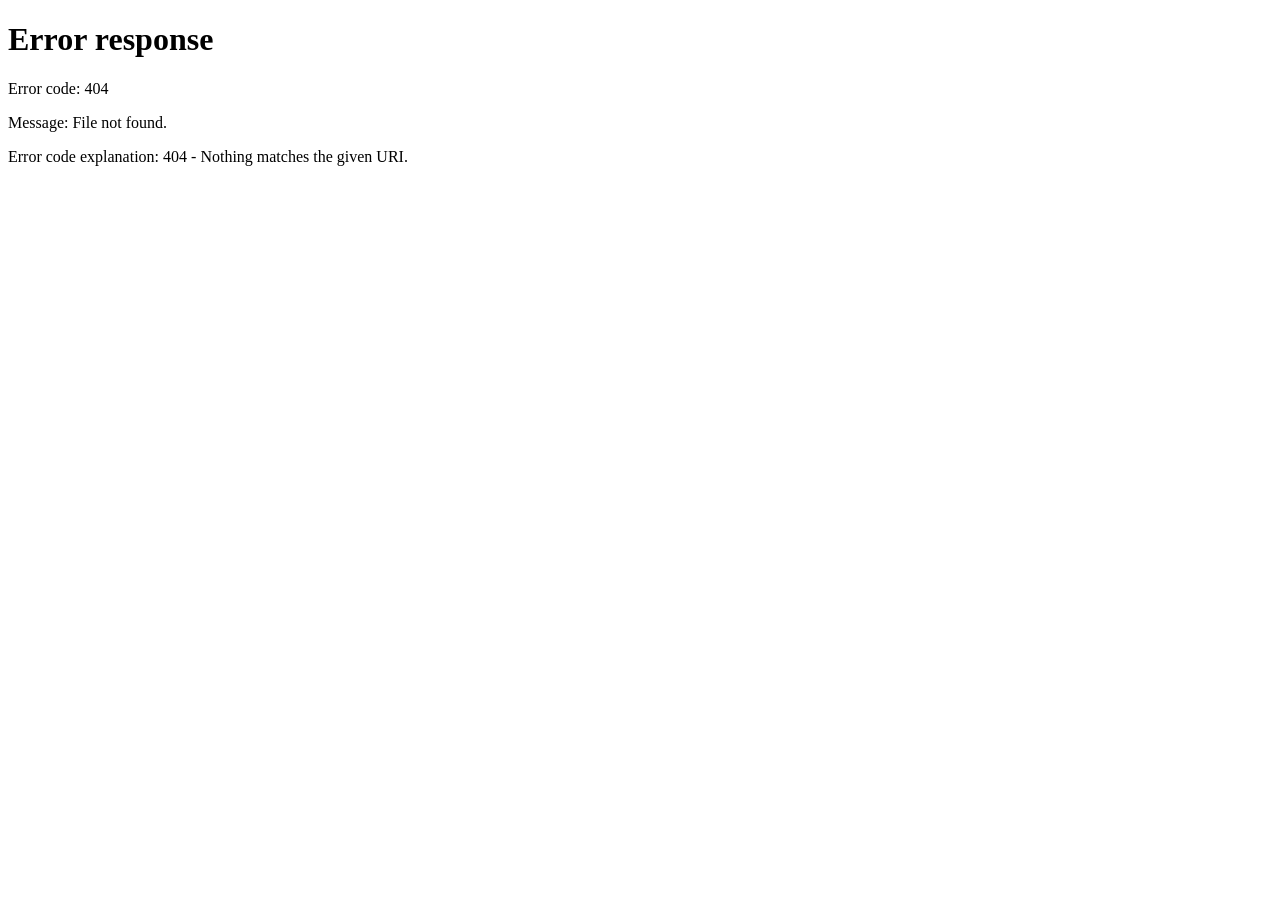
==== inventario.html @ 00eee56c "commit_Anaya" ====
<!DOCTYPE html>
<html lang="es">
<head>
    <meta charset="UTF-8">
    <meta name="viewport" content="width=device-width, initial-scale=1.0">
    <title>Planta Macondo - Inventario</title>
    <link rel="stylesheet" href="style.css">
</head>
<body>
    <header>
        <h1>Planta Macondo - Control de Inventario</h1>
        <nav style="margin-top: 10px;">
            <a href="inventario.html" style="color: white; margin-right: 15px;">Inventario</a>
            <a href="produccion.html" style="color: white; margin-right: 15px;">Producción</a>
            <button id="btn-cerrar-sesion" style="background-color: #e74c3c; padding: 0.5rem; font-size: 0.9rem;">Cerrar Sesión</button>
        </nav>
    </header>

    <main id="contenedor-inventario">
        <section>
            <h2>Crear Nuevo Producto</h2>
            <form id="formulario-inventario">
                <label for="producto-codigo">Código del Producto (ID):</label>
                <input type="text" id="producto-codigo" required>

                <label for="nombreProducto">Nombre del Producto:</label>
                <input type="text" id="nombreProducto" required>

                <label for="tipoProducto">Tipo de Producto:</label>
                <select id="tipoProducto" required>
                    <option value="" disabled selected>Selecciona una opción...</option>
                    <option value="materiaPrima">Materia Prima</option>
                    <option value="productoTerminado">Producto Terminado</option>
                </select>

                <div id="campo-dinamico"></div>
                <button type="submit">Guardar Producto</button>
            </form>
        </section>

        <hr style="margin: 2rem 0;">

        <section>
            <h2>Aumentar Stock (Entrada de Inventario)</h2>
            <form id="formulario-stock">
                <label for="select-producto-stock">Seleccionar Producto/Materia Prima:</label>
                <select id="select-producto-stock" required></select>
                
                <label for="cantidad-stock">Cantidad a ingresar:</label>
                <input type="number" id="cantidad-stock" min="1" required>
                
                <button type="submit">Aumentar Saldo</button>
            </form>
        </section>

        <hr style="margin: 2rem 0;">

        <section>
            <h2>Lista de Productos</h2>
            <input type="text" id="buscador-inventario" placeholder="Buscar por nombre o código..." style="width: 100%; margin-bottom: 1rem;">
            <ul id="lista-inventario" style="list-style-type: none; padding: 0;"></ul>
        </section>
    </main>

    <script src="inventario.js"></script>
</body>
</html>
---- style.css ----
:root {
    --bg: #f3f6fb;
    --surface: #ffffff;
    --surface-2: #f8fafc;
    --text: #172033;
    --muted: #5f6b7a;
    --primary: #1e40af;
    --primary-dark: #16327a;
    --accent: #0f766e;
    --danger: #dc2626;
    --border: #dfe7f1;
    --shadow: 0 16px 40px rgba(15, 23, 42, 0.10);
}

* {
    box-sizing: border-box;
}

body {
    margin: 0;
    min-height: 100vh;
    font-family: 'Segoe UI', Tahoma, Geneva, Verdana, sans-serif;
    color: var(--text);
    background:
        radial-gradient(circle at top left, rgba(30, 64, 175, 0.14), transparent 25%),
        linear-gradient(135deg, #f7f9fc 0%, #eef4fb 45%, #e7eef8 100%);
    line-height: 1.5;
}

header {
    background: linear-gradient(90deg, var(--primary-dark) 0%, var(--primary) 100%);
    color: white;
    padding: 1.3rem 1rem 1.1rem;
    text-align: center;
    box-shadow: 0 8px 24px rgba(15, 23, 42, 0.16);
}

header h1 {
    margin: 0;
    font-size: clamp(1.4rem, 2.3vw, 2rem);
    font-weight: 700;
}

nav {
    display: flex;
    justify-content: center;
    align-items: center;
    flex-wrap: wrap;
    gap: 0.6rem;
    margin-top: 0.8rem;
}

nav a {
    color: white;
    text-decoration: none;
    font-weight: 600;
    padding: 0.45rem 0.8rem;
    border-radius: 999px;
    transition: background-color 0.2s ease, transform 0.2s ease;
}

nav a:hover {
    background: rgba(255, 255, 255, 0.16);
    transform: translateY(-1px);
}

main {
    width: min(92%, 760px);
    margin: 2rem auto;
    padding: 1.3rem;
    background: rgba(255, 255, 255, 0.96);
    border: 1px solid rgba(223, 231, 241, 0.95);
    border-radius: 20px;
    box-shadow: var(--shadow);
    backdrop-filter: blur(8px);
}

section {
    background: linear-gradient(180deg, var(--surface) 0%, var(--surface-2) 100%);
    border: 1px solid var(--border);
    border-radius: 16px;
    padding: 1.1rem;
    margin-bottom: 1rem;
}

h2 {
    margin-top: 0;
    margin-bottom: 0.8rem;
    color: var(--text);
    font-size: 1.15rem;
}

form {
    display: flex;
    flex-direction: column;
    gap: 0.7rem;
}

label {
    font-weight: 600;
    color: var(--text);
}

input,
select {
    width: 100%;
    padding: 0.8rem 0.9rem;
    border: 1px solid #cdd8e4;
    border-radius: 10px;
    font-size: 1rem;
    color: var(--text);
    background-color: var(--surface);
    transition: border-color 0.2s ease, box-shadow 0.2s ease;
}

input:focus,
select:focus {
    outline: none;
    border-color: var(--primary);
    box-shadow: 0 0 0 3px rgba(30, 64, 175, 0.14);
}

button {
    border: none;
    border-radius: 12px;
    padding: 0.9rem 1rem;
    margin-top: 0.5rem;
    font-size: 1rem;
    font-weight: 700;
    cursor: pointer;
    color: #f8fffe;
    background: linear-gradient(90deg, #0b5f58 0%, #0f9d74 100%);
    box-shadow: 0 8px 20px rgba(15, 118, 110, 0.18);
    transition: transform 0.2s ease, box-shadow 0.2s ease;
}

button:hover {
    transform: translateY(-1px);
    box-shadow: 0 10px 24px rgba(15, 118, 110, 0.24);
}

hr {
    border: none;
    border-top: 1px solid #e2e8f0;
    margin: 1.2rem 0;
}

#btn-cerrar-sesion {
    background: linear-gradient(90deg, var(--danger) 0%, #b91c1c 100%);
    padding: 0.55rem 0.85rem;
    border-radius: 999px;
    box-shadow: none;
}

#btn-cerrar-sesion:hover {
    background: linear-gradient(90deg, #b91c1c 0%, #991b1b 100%);
}

#btn-ir-a-login,
#btn-ir-a-registro {
    background: none;
    color: var(--primary);
    box-shadow: none;
    padding: 0.35rem 0.6rem;
    margin-top: 0;
    text-decoration: underline;
}

#btn-ir-a-login:hover,
#btn-ir-a-registro:hover {
    background: none;
    color: var(--primary-dark);
    transform: none;
    box-shadow: none;
}

#buscador-inventario {
    width: 100%;
    margin-bottom: 0.9rem;
    padding: 0.75rem 0.9rem;
    border: 1px solid #cdd8e4;
    border-radius: 10px;
}

#lista-inventario {
    list-style: none;
    padding: 0;
    margin: 0;
    display: grid;
    gap: 0.75rem;
}

#lista-inventario li {
    background: var(--surface);
    border: 1px solid var(--border);
    border-radius: 12px;
    padding: 0.95rem 1rem;
    box-shadow: 0 6px 16px rgba(15, 23, 42, 0.04);
}

#lista-inventario li strong {
    color: var(--text);
}

#resumen-produccion {
    background: linear-gradient(135deg, #f0fdf4 0%, #ecfdf5 100%);
    border: 1px solid #bbf7d0;
    border-radius: 14px;
    padding: 1rem;
}

#resumen-produccion h3 {
    margin-top: 0;
    margin-bottom: 0.6rem;
    color: #166534;
}

#resumen-produccion p {
    margin: 0.4rem 0;
    color: var(--muted);
}

@media (max-width: 700px) {
    main {
        width: min(96%, 100%);
        margin: 1rem auto;
        padding: 1rem;
    }

    section {
        padding: 1rem;
    }

    button {
        width: 100%;
    }
}

@media (max-width: 480px) {
    header {
        padding: 1.1rem 0.8rem;
    }

    nav {
        gap: 0.45rem;
    }

    nav a {
        font-size: 0.95rem;
    }
}

/* Botón de eliminar (para usarlo en inventario.js) */
.btn-eliminar-fila {
    background-color: var(--danger);
    color: white;
    border: none;
    padding: 0.5rem 0.8rem;
    border-radius: 6px;
    cursor: pointer;
    transition: background 0.2s;
}

.btn-eliminar-fila:hover {
    background-color: #b91c1c;
}

/* Mejora para el contenedor de la receta en inventario */
#lista-ingredientes {
    padding: 0.5rem;
    background: var(--surface-2);
    border-radius: 8px;
    margin-top: 0.5rem;
}

/* Mejora visual para la lista de productos */
#lista-inventario li {
    transition: transform 0.2s;
}

#lista-inventario li:hover {
    transform: translateY(-2px);
    box-shadow: 0 10px 20px rgba(0, 0, 0, 0.08);
}
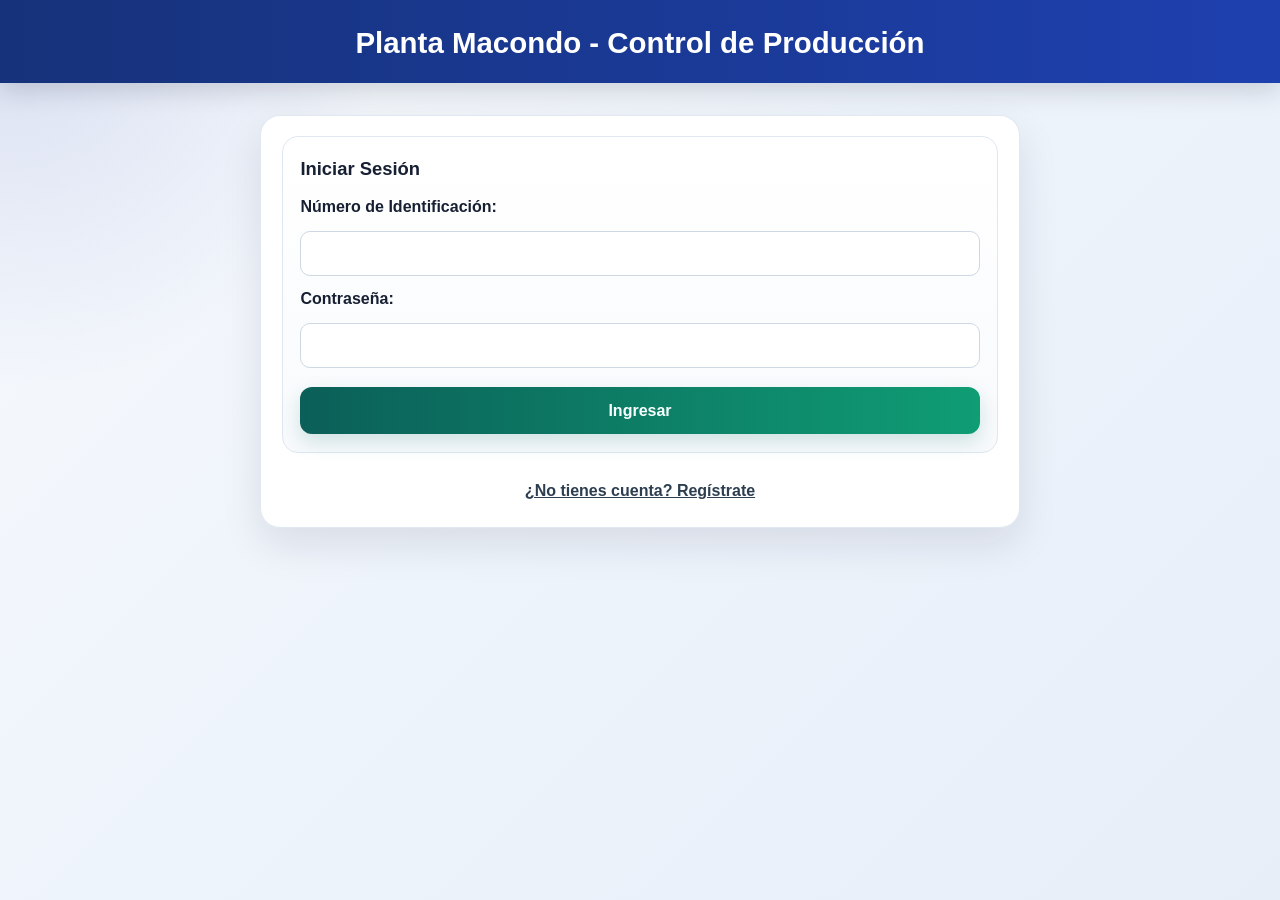
==== commit 0b3dbf67: "commit2_Anaya" ====
--- a/inventario.html
+++ b/inventario.html
@@ -1,18 +1,22 @@
 <!DOCTYPE html>
 <html lang="es">
+
 <head>
     <meta charset="UTF-8">
     <meta name="viewport" content="width=device-width, initial-scale=1.0">
     <title>Planta Macondo - Inventario</title>
     <link rel="stylesheet" href="style.css">
 </head>
+
 <body>
     <header>
         <h1>Planta Macondo - Control de Inventario</h1>
         <nav style="margin-top: 10px;">
             <a href="inventario.html" style="color: white; margin-right: 15px;">Inventario</a>
             <a href="produccion.html" style="color: white; margin-right: 15px;">Producción</a>
-            <button id="btn-cerrar-sesion" style="background-color: #e74c3c; padding: 0.5rem; font-size: 0.9rem;">Cerrar Sesión</button>
+            <a href="usuarios.html" style="color: white; margin-right: 15px;">Usuarios</a>
+            <button id="btn-cerrar-sesion" style="background-color: #e74c3c; padding: 0.5rem; font-size: 0.9rem;">Cerrar
+                Sesión</button>
         </nav>
     </header>
 
@@ -45,10 +49,10 @@
             <form id="formulario-stock">
                 <label for="select-producto-stock">Seleccionar Producto/Materia Prima:</label>
                 <select id="select-producto-stock" required></select>
-                
+
                 <label for="cantidad-stock">Cantidad a ingresar:</label>
                 <input type="number" id="cantidad-stock" min="1" required>
-                
+
                 <button type="submit">Aumentar Saldo</button>
             </form>
         </section>
@@ -57,11 +61,14 @@
 
         <section>
             <h2>Lista de Productos</h2>
-            <input type="text" id="buscador-inventario" placeholder="Buscar por nombre o código..." style="width: 100%; margin-bottom: 1rem;">
+            <label for="buscador-inventario" style="display: block; margin-bottom: 0.5rem;">Buscar producto:</label>
+            <input type="text" id="buscador-inventario" placeholder="Buscar por nombre o código..."
+                style="width: 100%; margin-bottom: 1rem;">
             <ul id="lista-inventario" style="list-style-type: none; padding: 0;"></ul>
         </section>
     </main>
 
     <script src="inventario.js"></script>
 </body>
+
 </html>
